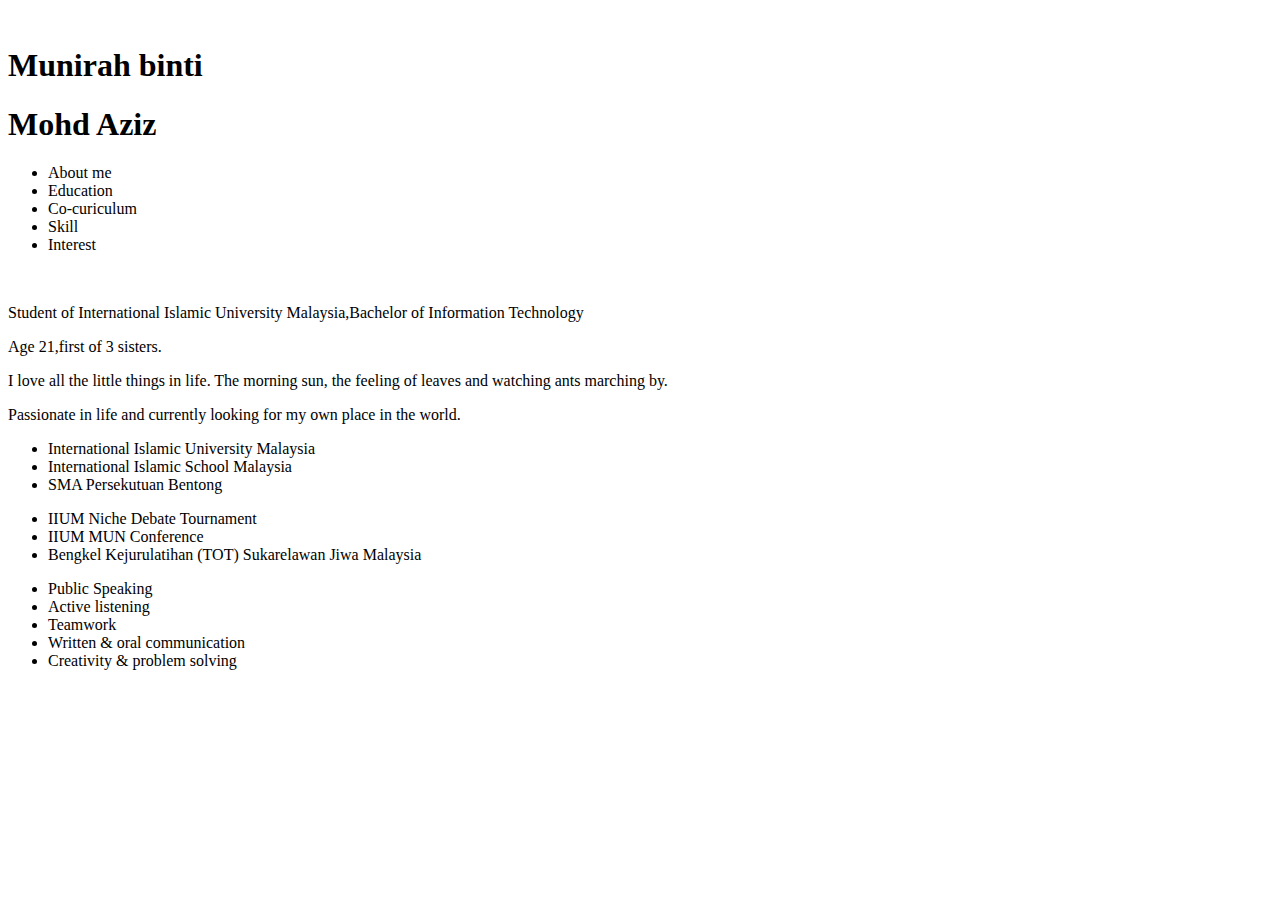
==== index.html @ 91865266 "Add files via upload" ====
<!DOCTYPE html>
<html lang="en" dir="ltr">
  <head>
    <meta charset="utf-8">
    <title>Munirah</title>
    <script type="text/javascript" src="path_to/jquery.js"></script>
    <script type="text/javascript" src="path_to/jquery.simplePagination.js"></script>
    <link type="text/css" rel="stylesheet" href="path_to/simplePagination.css"/>
    <link rel="icon" href="images/profile-pic.ico">
    <link href="https://fonts.googleapis.com/css?family=Sarina" rel="stylesheet">
    <link href="https://fonts.googleapis.com/css?family=Euphoria+Script" rel="stylesheet">
    <link rel="stylesheet" href="style.css">
    <script type="text/javascript" src="script.js">

    </script>
  </head>
  <body>
    <header>
      <div class="left">
        <img src="images/profile-pic.png" alt="">
        <h1>Munirah binti </h1>
        <h1>Mohd Aziz</h1>
        <nav>
          <ul>
            <li id="about">About me</li>
            <li id="edu">Education</li>
            <li id="cocu">Co-curiculum</li>
            <li id="skill">Skill</li>
            <li id="interest">Interest</li>
          </ul>
        </nav>
      </div>

    </header>

    <div class="main">
      <div class="portrait">
        <img src="images/background2.jpeg" alt="">
      </div>
        <div class="about">
          <p>Student of International Islamic University
          Malaysia,Bachelor of Information Technology</p>
          <p>Age 21,first of 3 sisters.</p>
          <p>I love all the little things in life. The morning sun, the feeling
            of leaves and watching ants marching by.</p>
          <p>Passionate in life and currently looking for my own place in the world.</p>
        </div>
        <div class="edu">
          <ul>
            <li>International Islamic University Malaysia</li>
            <li>International Islamic School Malaysia</li>
            <li>SMA Persekutuan Bentong</li>
          </ul>
        </div>
        <div class="cocu">
          <ul>
            <li>IIUM Niche Debate Tournament</li>
            <li>IIUM MUN Conference</li>
            <li>Bengkel Kejurulatihan (TOT) Sukarelawan Jiwa Malaysia</li>
          </ul>
        </div>
        <div class="skill">
          <div class="skillset">
            <ul>
              <li>Public Speaking</li>
              <li>Active listening</li>
              <li>Teamwork</li>
              <li>Written & oral communication</li>
              <li>Creativity & problem solving</li>
            </ul>
          </div>
          <div class="graph">
            <div class="bar speak">

            </div>
            <div class="bar listen">

            </div>
            <div class="bar team">

            </div>
            <div class="bar write">

            </div>
            <div class="bar creative">

            </div>
          </div>
        </div>
        <div class="interest">
          <div class="digital">

          </div>
          <div class="Drawing">

          </div>
          <div class="crochet">

          </div>
          <div class="stitch">

          </div>
        </div>
    </div>




    <footer></footer>

  </body>
</html>
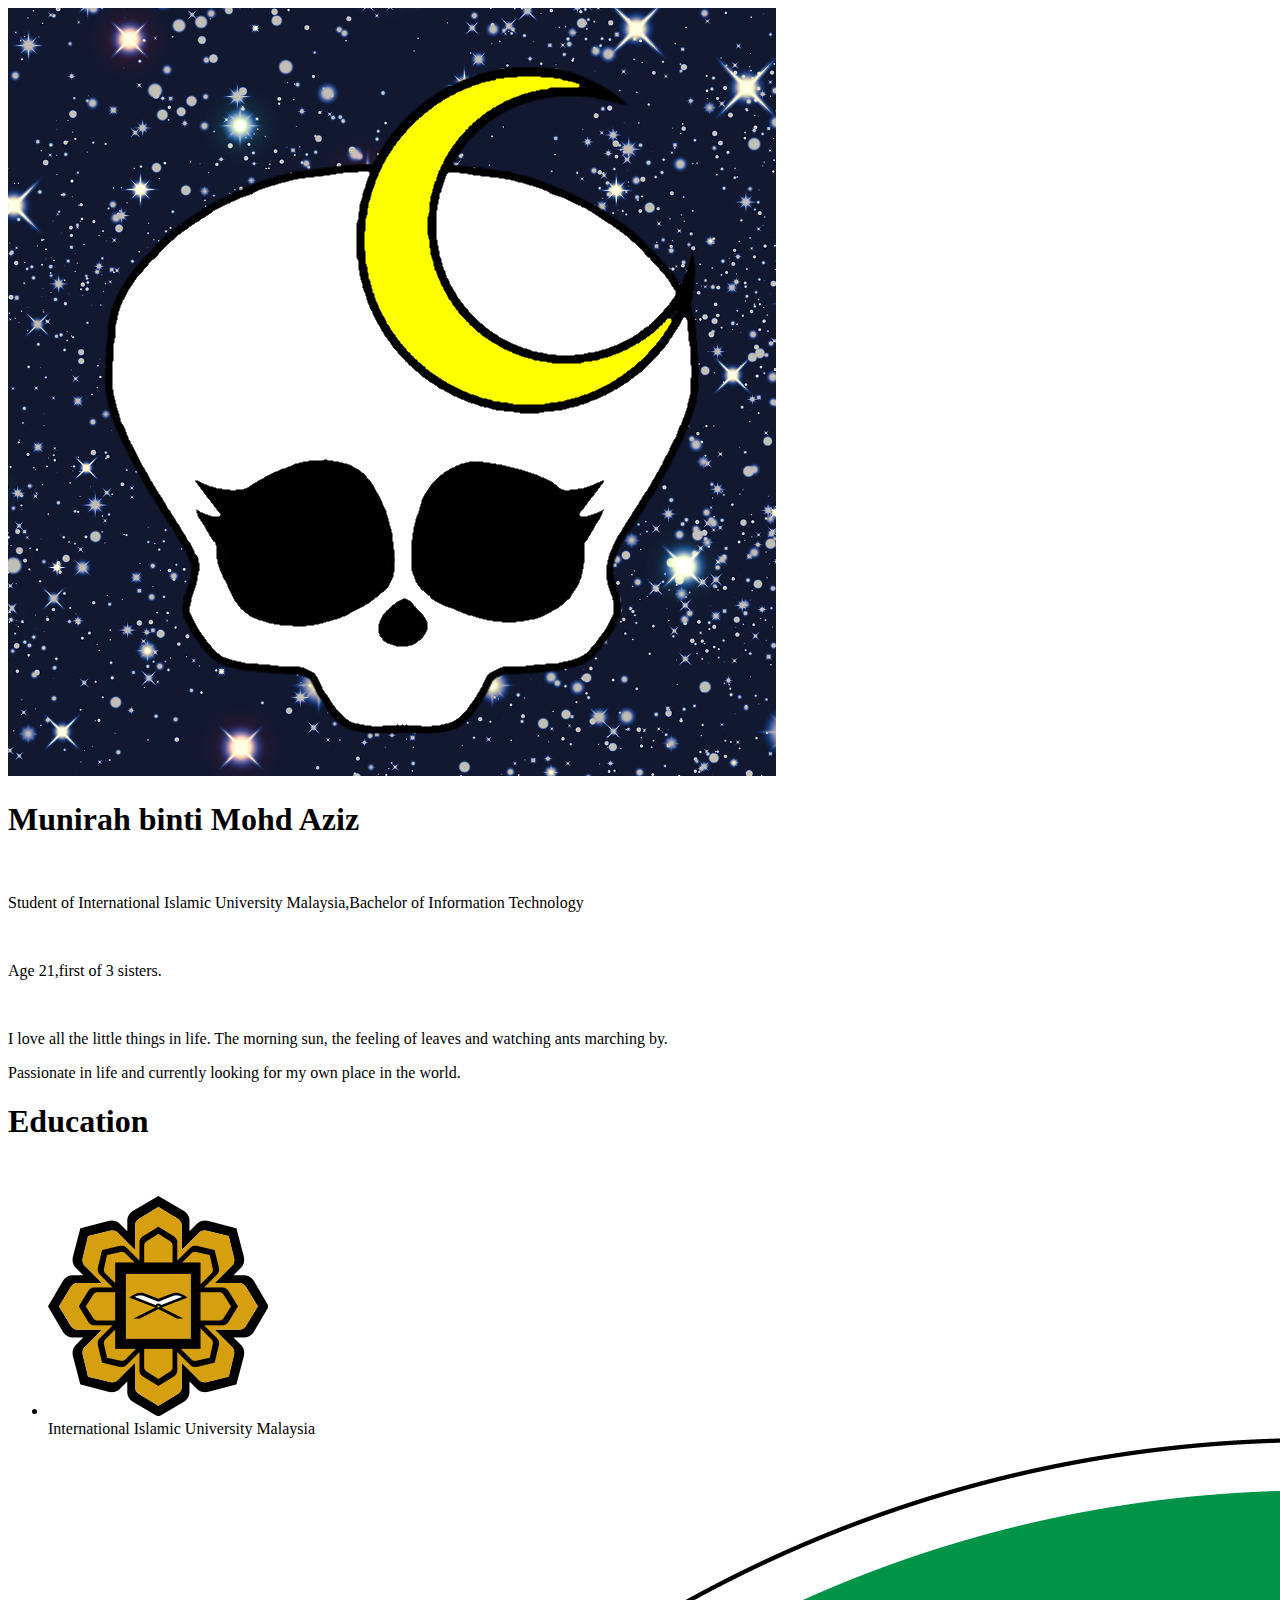
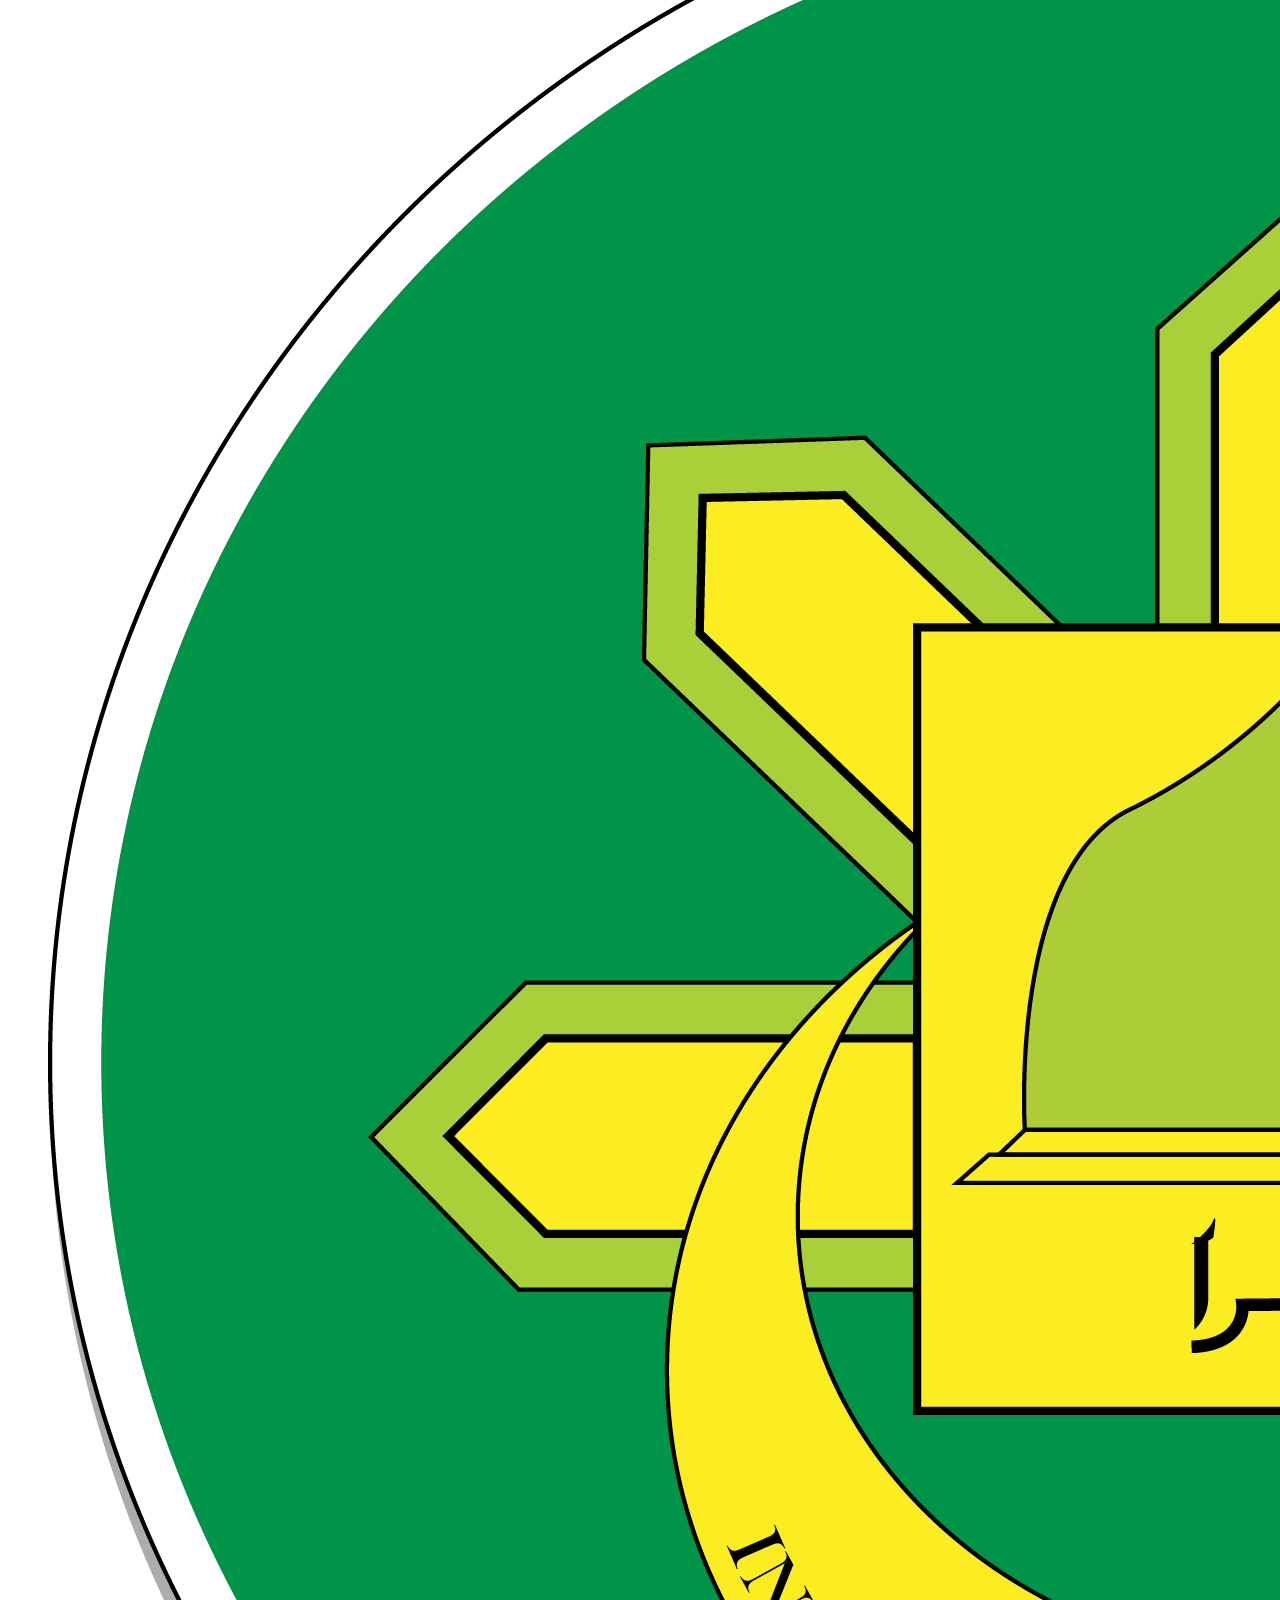
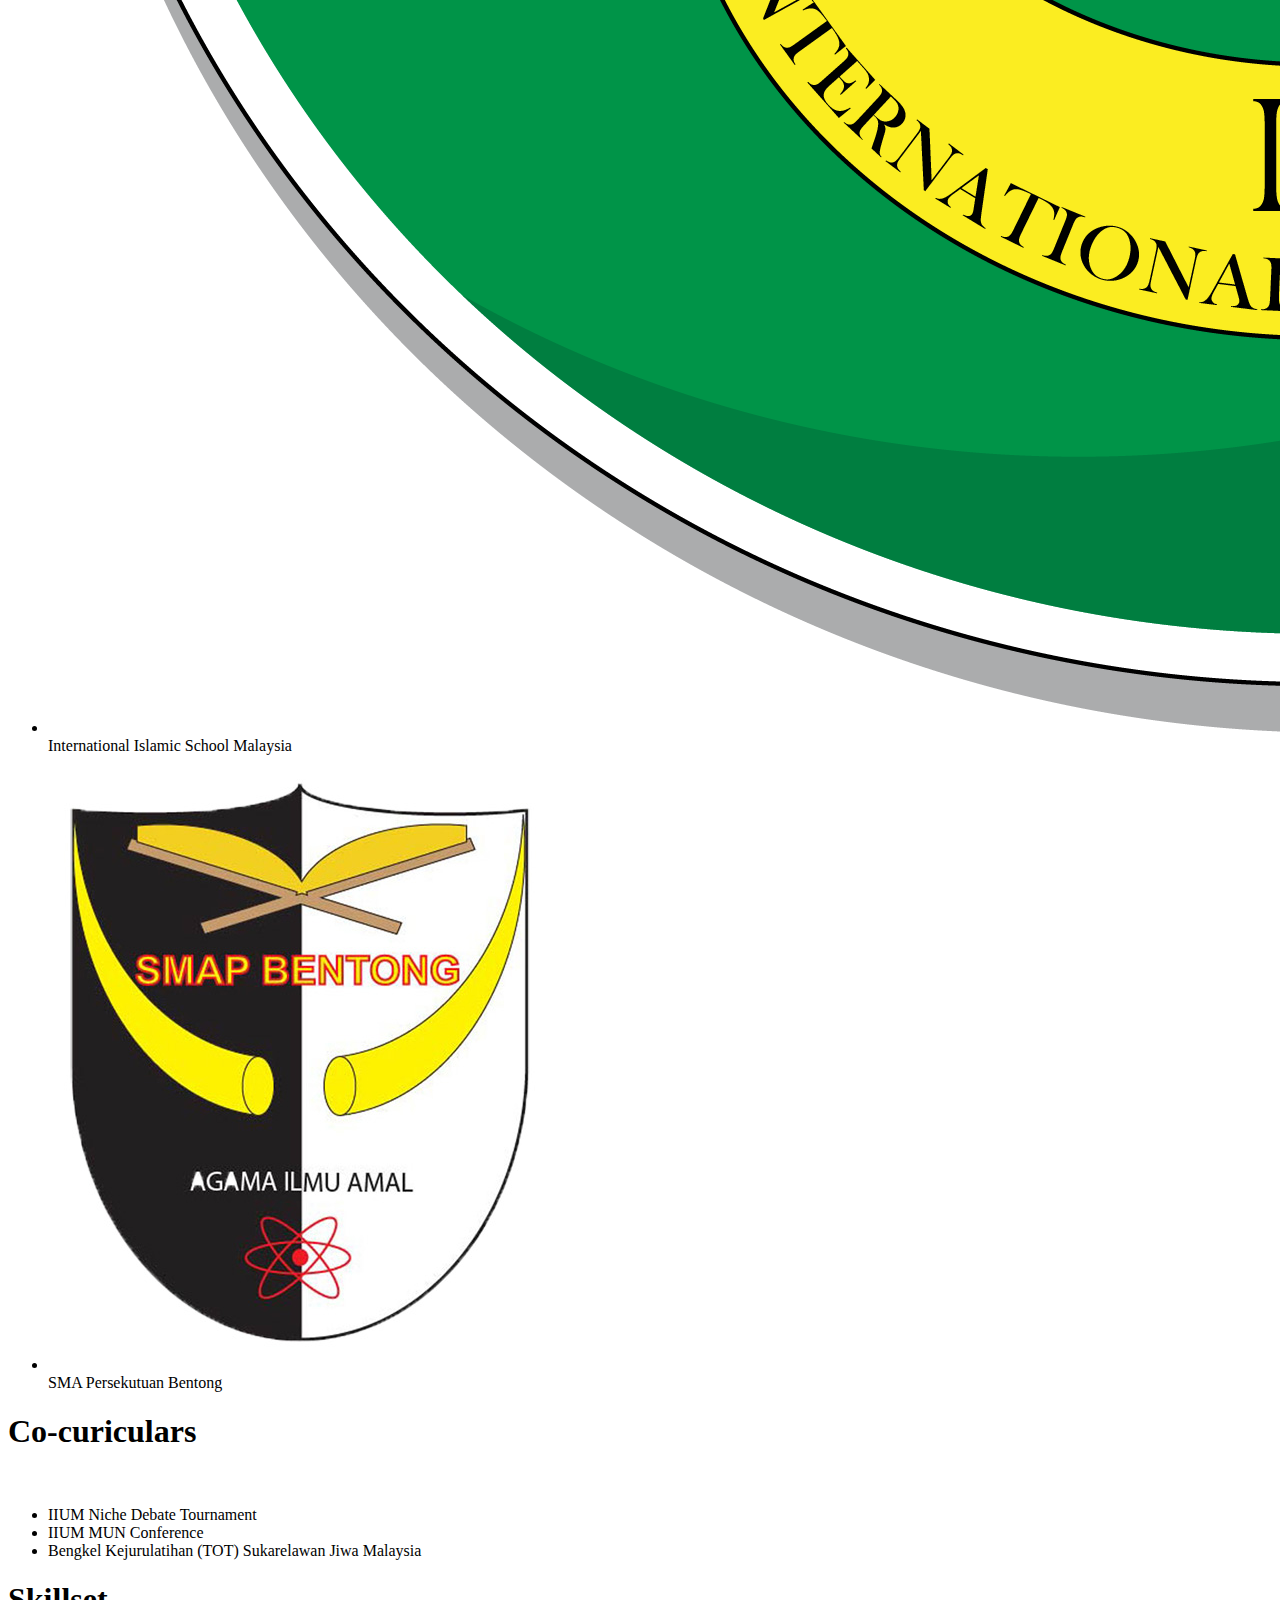
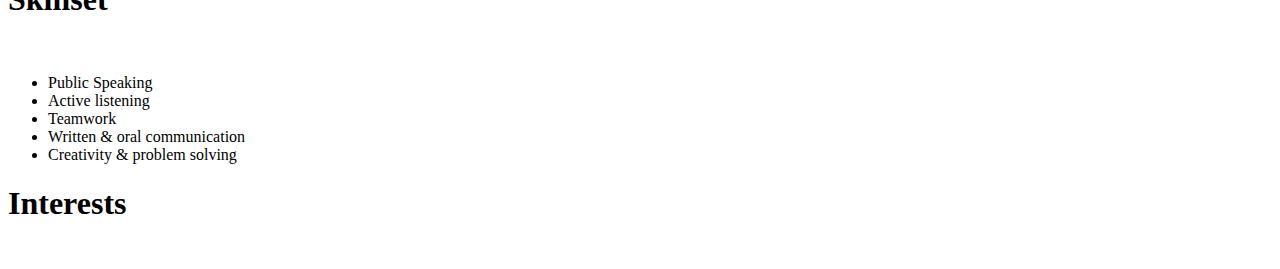
==== commit ce222898: "Update index.html" ====
--- a/index.html
+++ b/index.html
@@ -8,6 +8,7 @@
     <link type="text/css" rel="stylesheet" href="path_to/simplePagination.css"/>
     <link rel="icon" href="images/profile-pic.ico">
     <link href="https://fonts.googleapis.com/css?family=Sarina" rel="stylesheet">
+    <link href="https://fonts.googleapis.com/css?family=Alegreya+Sans" rel="stylesheet">
     <link href="https://fonts.googleapis.com/css?family=Euphoria+Script" rel="stylesheet">
     <link rel="stylesheet" href="style.css">
     <script type="text/javascript" src="script.js">
@@ -15,83 +16,54 @@
     </script>
   </head>
   <body>
-    <header>
-      <div class="left">
-        <img src="images/profile-pic.png" alt="">
-        <h1>Munirah binti </h1>
-        <h1>Mohd Aziz</h1>
-        <nav>
-          <ul>
-            <li id="about">About me</li>
-            <li id="edu">Education</li>
-            <li id="cocu">Co-curiculum</li>
-            <li id="skill">Skill</li>
-            <li id="interest">Interest</li>
-          </ul>
-        </nav>
-      </div>
 
-    </header>
-
-    <div class="main">
-      <div class="portrait">
-        <img src="images/background2.jpeg" alt="">
-      </div>
-        <div class="about">
+        <div class="isi about">
+          <div class="left">
+            <img src="images/profile-pic.png" alt="">
+            <h1>Munirah binti Mohd Aziz</h1>
+          </div>
+          <br>
           <p>Student of International Islamic University
-          Malaysia,Bachelor of Information Technology</p>
-          <p>Age 21,first of 3 sisters.</p>
+          Malaysia,Bachelor of Information Technology</p><br>
+          <p>Age 21,first of 3 sisters.</p><br>
           <p>I love all the little things in life. The morning sun, the feeling
             of leaves and watching ants marching by.</p>
           <p>Passionate in life and currently looking for my own place in the world.</p>
         </div>
-        <div class="edu">
+        <div class="isi edu">
+          <h1>Education</h1><br>
           <ul>
-            <li>International Islamic University Malaysia</li>
-            <li>International Islamic School Malaysia</li>
-            <li>SMA Persekutuan Bentong</li>
+            <li><img class="logo" src="images/iium.png" alt=""><br>International Islamic University Malaysia</li>
+            <li><img class="logo" src="images/iism.png" alt=""><br>International Islamic School Malaysia</li>
+            <li><img class="logo" src="images/superb.jpg" alt=""><br>SMA Persekutuan Bentong</li>
           </ul>
         </div>
-        <div class="cocu">
+        <div class="isi cocu">
+          <h1>Co-curiculars</h1><br>
           <ul>
             <li>IIUM Niche Debate Tournament</li>
             <li>IIUM MUN Conference</li>
             <li>Bengkel Kejurulatihan (TOT) Sukarelawan Jiwa Malaysia</li>
           </ul>
         </div>
-        <div class="skill">
+        <div class="isi skill">
+          <h1>Skillset</h1><br>
           <div class="skillset">
             <ul>
-              <li>Public Speaking</li>
-              <li>Active listening</li>
-              <li>Teamwork</li>
-              <li>Written & oral communication</li>
-              <li>Creativity & problem solving</li>
+              <li class="speak">Public Speaking</li>
+              <li class="listen">Active listening</li>
+              <li class="team">Teamwork</li>
+              <li class="write">Written & oral communication</li>
+              <li class="creative">Creativity & problem solving</li>
             </ul>
           </div>
-          <div class="graph">
-            <div class="bar speak">
-
-            </div>
-            <div class="bar listen">
-
-            </div>
-            <div class="bar team">
-
-            </div>
-            <div class="bar write">
-
-            </div>
-            <div class="bar creative">
-
-            </div>
-          </div>
         </div>
-        <div class="interest">
+        <div class="isi interest">
+          <h1>Interests</h1><br>
           <div class="digital">
 
           </div>
-          <div class="Drawing">
+          <div class="drawing">
 
           </div>
           <div class="crochet">
@@ -101,11 +73,6 @@
 
           </div>
         </div>
-    </div>
-
-
-
-
     <footer></footer>
 
   </body>
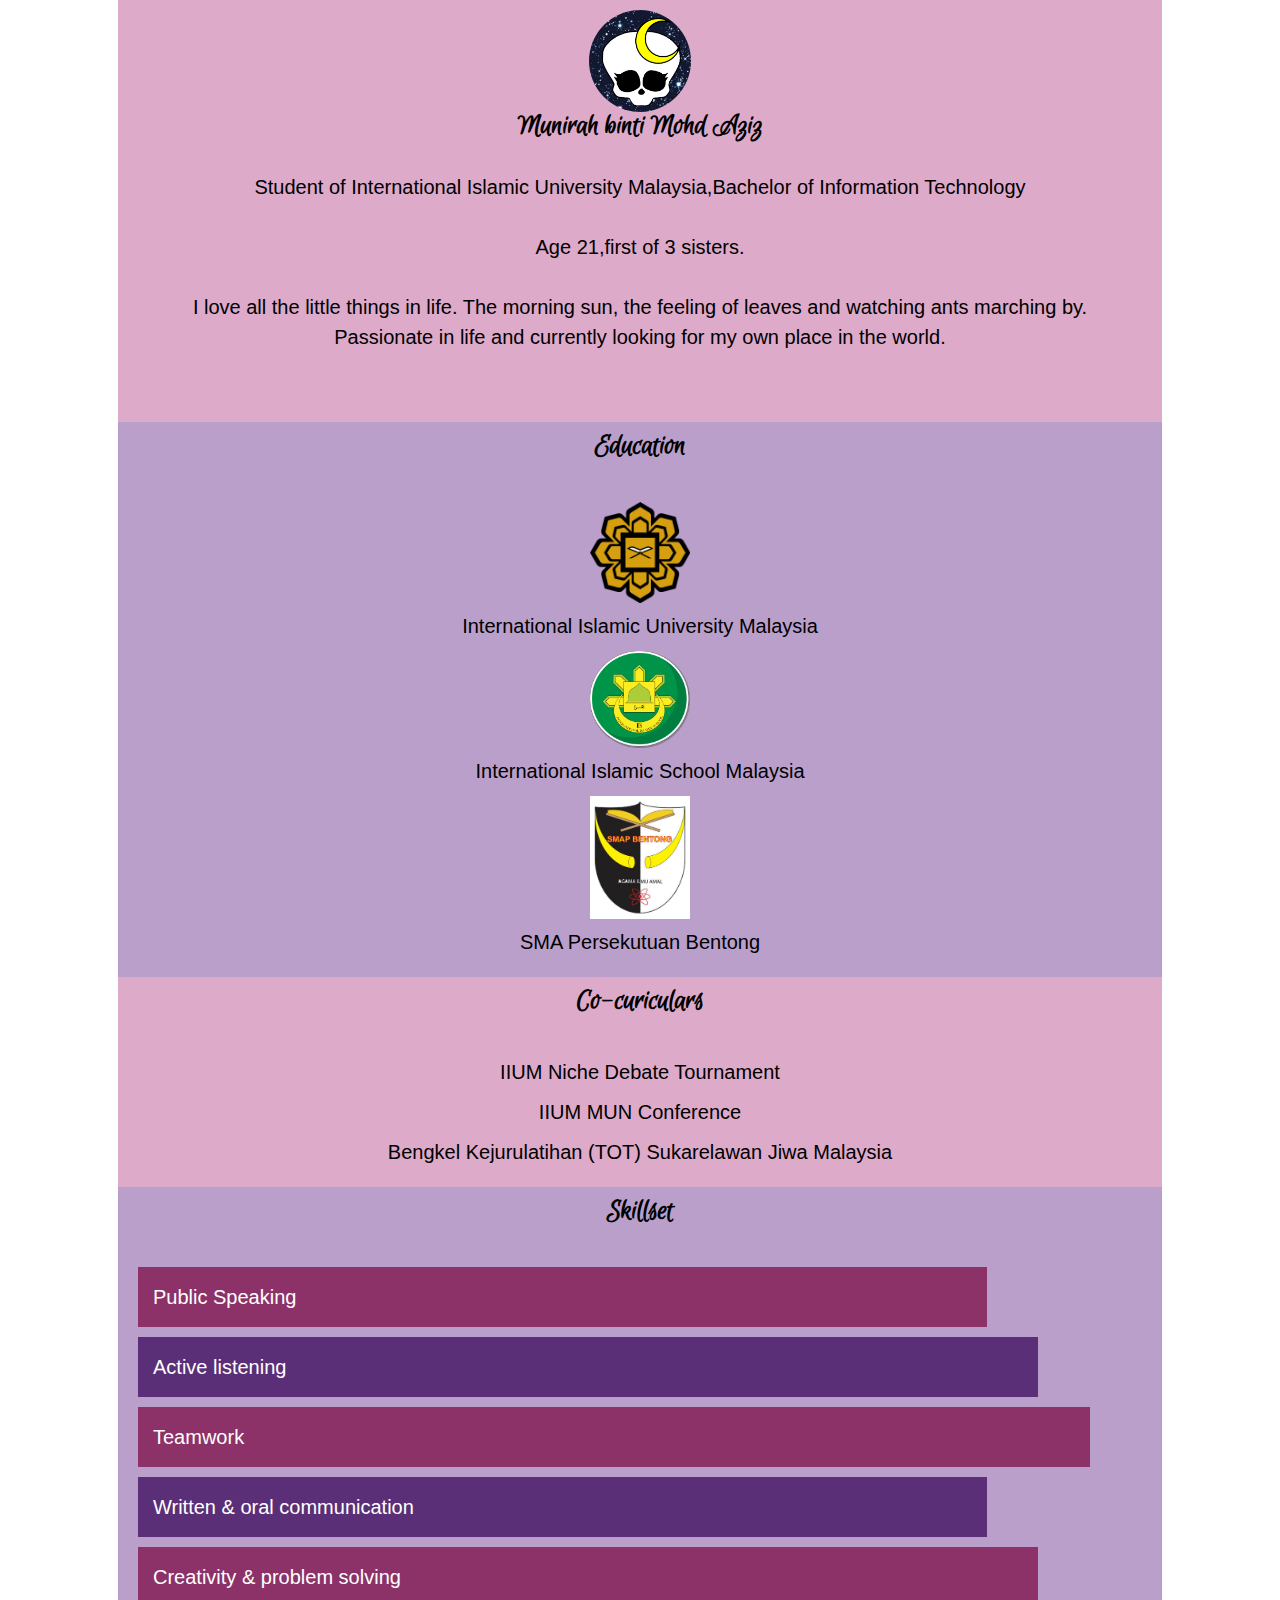
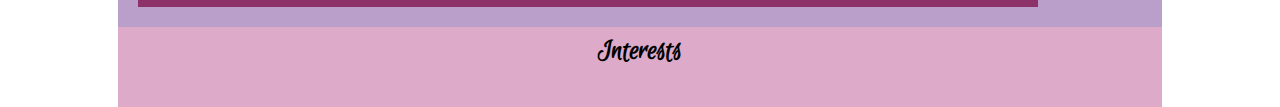
==== commit 30ed9b18: "Update index.html" ====
--- a/index.html
+++ b/index.html
@@ -28,7 +28,7 @@
           <p>Age 21,first of 3 sisters.</p><br>
           <p>I love all the little things in life. The morning sun, the feeling
             of leaves and watching ants marching by.</p>
-          <p>Passionate in life and currently looking for my own place in the world.</p>
+          <p>Passionate in life and currently looking for my own place in the world.</p><br><br>
         </div>
         <div class="isi edu">
           <h1>Education</h1><br>
--- a/style.css
+++ b/style.css
@@ -0,0 +1,116 @@
+*{
+  margin:0;
+  padding:0;
+}
+
+body{
+  font-family: 'Open Sans', sans-serif;
+  font-size: 20px;
+  line-height: 30px;
+  display: block;
+  background-image: url("images/space.jpg");
+  background-size: cover;
+  background-repeat: no-repeat;
+}
+
+ul li{
+  list-style: none;
+  margin: 10px;
+}
+
+h1{
+  font-family: 'Euphoria Script', cursive;
+  font-size: 30px;
+}
+
+.left{
+  align-items: center;
+  margin: auto;
+}
+
+.left img{
+  width: 10%;
+  border-radius: 50%;
+  display: block;
+  margin: auto;
+}
+
+
+.main{
+  opacity: 0.9;
+  height: 430px;
+  border-radius: 5px;
+  margin: 10px;
+}
+
+.isi{
+  text-align: center;
+  width: 80%;
+  height: 80%;
+  margin: 0 auto;
+  padding:10px;
+  position: sticky;
+  top: 0;
+}
+
+.isi:nth-child(1){
+  background-color: #DDAAC9;
+}
+
+.isi:nth-child(2){
+  background-color: #BA9FCB;
+}
+.isi:nth-child(3){
+  background-color: #DDAAC9;
+}
+.isi:nth-child(4){
+  background-color: #BA9FCB;
+}
+
+.isi:nth-child(5){
+  background-color: #DDAAC9;
+}
+.isi:nth-child(6){
+  background-color: #BA9FCB;
+}
+
+.main ul li{
+  border: 2px solid maroon;
+  border-radius: 5px;
+  margin: 10px;
+  list-style-type: none;
+}
+
+.logo{
+  width:10%;
+  margin: auto;
+}
+
+.skillset ul li{
+  text-align: left;
+  border: none;
+  color: white;
+  padding: 15px;
+}
+
+.speak{
+  width: 80%;
+  background-color: #8C3269;
+}
+
+.listen{
+  width:85%;
+  background-color: #5B2F77;
+}
+.team{
+  width: 90%;
+  background-color: #8C3269;
+}
+.write{
+  width: 80%;
+  background-color: #5B2F77;
+}
+.creative{
+  width: 85%;
+  background-color: #8C3269;
+}
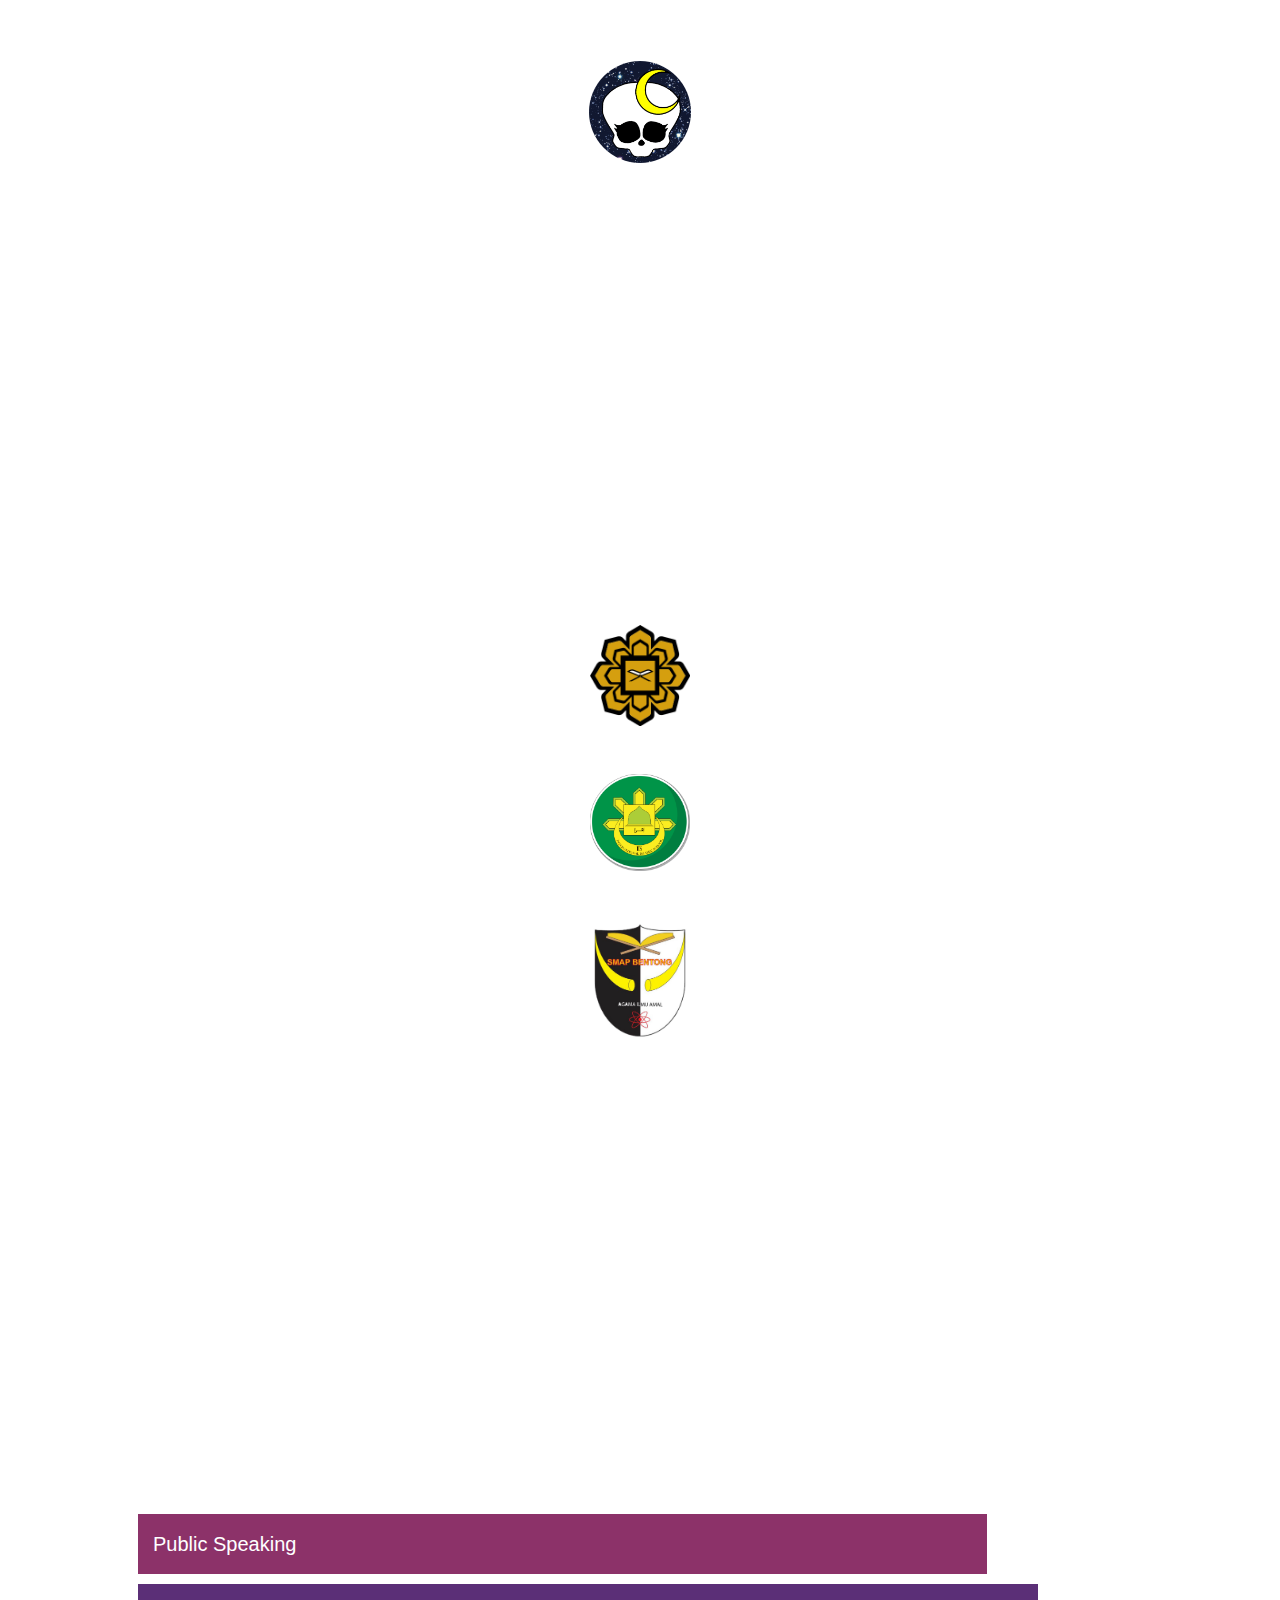
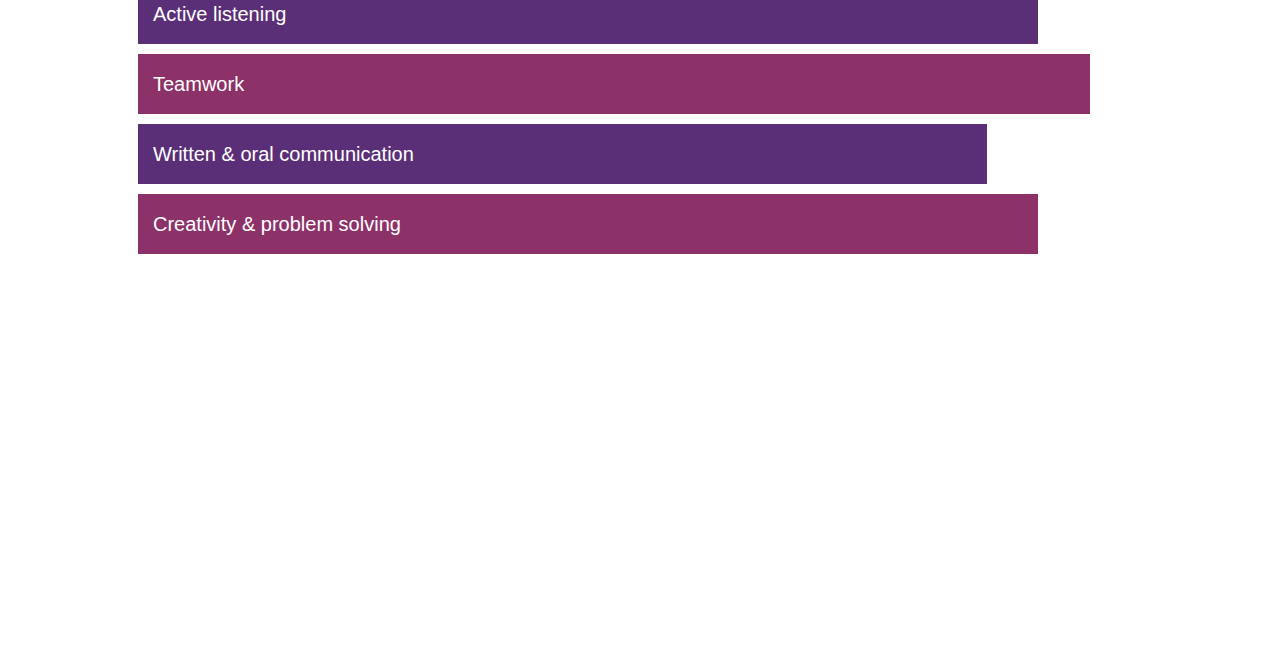
==== commit 1832216d: "Update index.html" ====
--- a/index.html
+++ b/index.html
@@ -3,16 +3,22 @@
   <head>
     <meta charset="utf-8">
     <title>Munirah</title>
-    <script type="text/javascript" src="path_to/jquery.js"></script>
-    <script type="text/javascript" src="path_to/jquery.simplePagination.js"></script>
-    <link type="text/css" rel="stylesheet" href="path_to/simplePagination.css"/>
     <link rel="icon" href="images/profile-pic.ico">
     <link href="https://fonts.googleapis.com/css?family=Sarina" rel="stylesheet">
     <link href="https://fonts.googleapis.com/css?family=Alegreya+Sans" rel="stylesheet">
     <link href="https://fonts.googleapis.com/css?family=Euphoria+Script" rel="stylesheet">
     <link rel="stylesheet" href="style.css">
-    <script type="text/javascript" src="script.js">
-
+    <script
+      src="https://code.jquery.com/jquery-2.2.4.js"
+      integrity="sha256-iT6Q9iMJYuQiMWNd9lDyBUStIq/8PuOW33aOqmvFpqI="
+      crossorigin="anonymous"></script>
+    <script type="text/javascript">
+    $(document).ready(function(){
+      $('.thumb a').click(function(e){
+        e.preventDefault();
+        $('.imgbox img').attr("src",$(this).attr("href"));
+      })
+    })
     </script>
   </head>
   <body>
@@ -60,20 +66,16 @@
         </div>
         <div class="isi interest">
           <h1>Interests</h1><br>
-          <div class="digital">
-
+          <div class="imgbox">
+            <img src="images/img1.jpg" alt="">
           </div>
-          <div class="drawing">
-
-          </div>
-          <div class="crochet">
-
-          </div>
-          <div class="stitch">
-
-          </div>
+          <ul class="thumb">
+            <li><a href="images/img1.jpg" target="imgbox"><img src="images/img1.jpg" alt=""></a></li>
+            <li><a href="images/img2.jpg" target="imgbox"><img src="images/img2.jpg" alt=""></a></li>
+            <li><a href="images/img3.jpg" target="imgbox"><img src="images/img3.jpg" alt=""></a></li>
+            <li><a href="images/img4.jpg" target="imgbox"><img src="images/img4.jpg" alt=""></a></li>
+          </ul>
         </div>
-    <footer></footer>
 
   </body>
 </html>
--- a/style.css
+++ b/style.css
@@ -32,7 +32,7 @@
   width: 10%;
   border-radius: 50%;
   display: block;
-  margin: auto;
+  margin: 10px auto;
 }
 
 
@@ -47,44 +47,21 @@
   text-align: center;
   width: 80%;
   height: 80%;
-  margin: 0 auto;
-  padding:10px;
-  position: sticky;
-  top: 0;
+  margin: 20px auto;
+  padding:30px;
+  border-radius: 10px;
+  border: 1px solid white;
+  top: 30px;
+  color: white;
 }
 
-.isi:nth-child(1){
-  background-color: #DDAAC9;
-}
 
-.isi:nth-child(2){
-  background-color: #BA9FCB;
-}
-.isi:nth-child(3){
-  background-color: #DDAAC9;
-}
-.isi:nth-child(4){
-  background-color: #BA9FCB;
-}
-
-.isi:nth-child(5){
-  background-color: #DDAAC9;
-}
-.isi:nth-child(6){
-  background-color: #BA9FCB;
-}
-
-.main ul li{
-  border: 2px solid maroon;
-  border-radius: 5px;
-  margin: 10px;
-  list-style-type: none;
-}
 
 .logo{
   width:10%;
   margin: auto;
 }
+
 
 .skillset ul li{
   text-align: left;
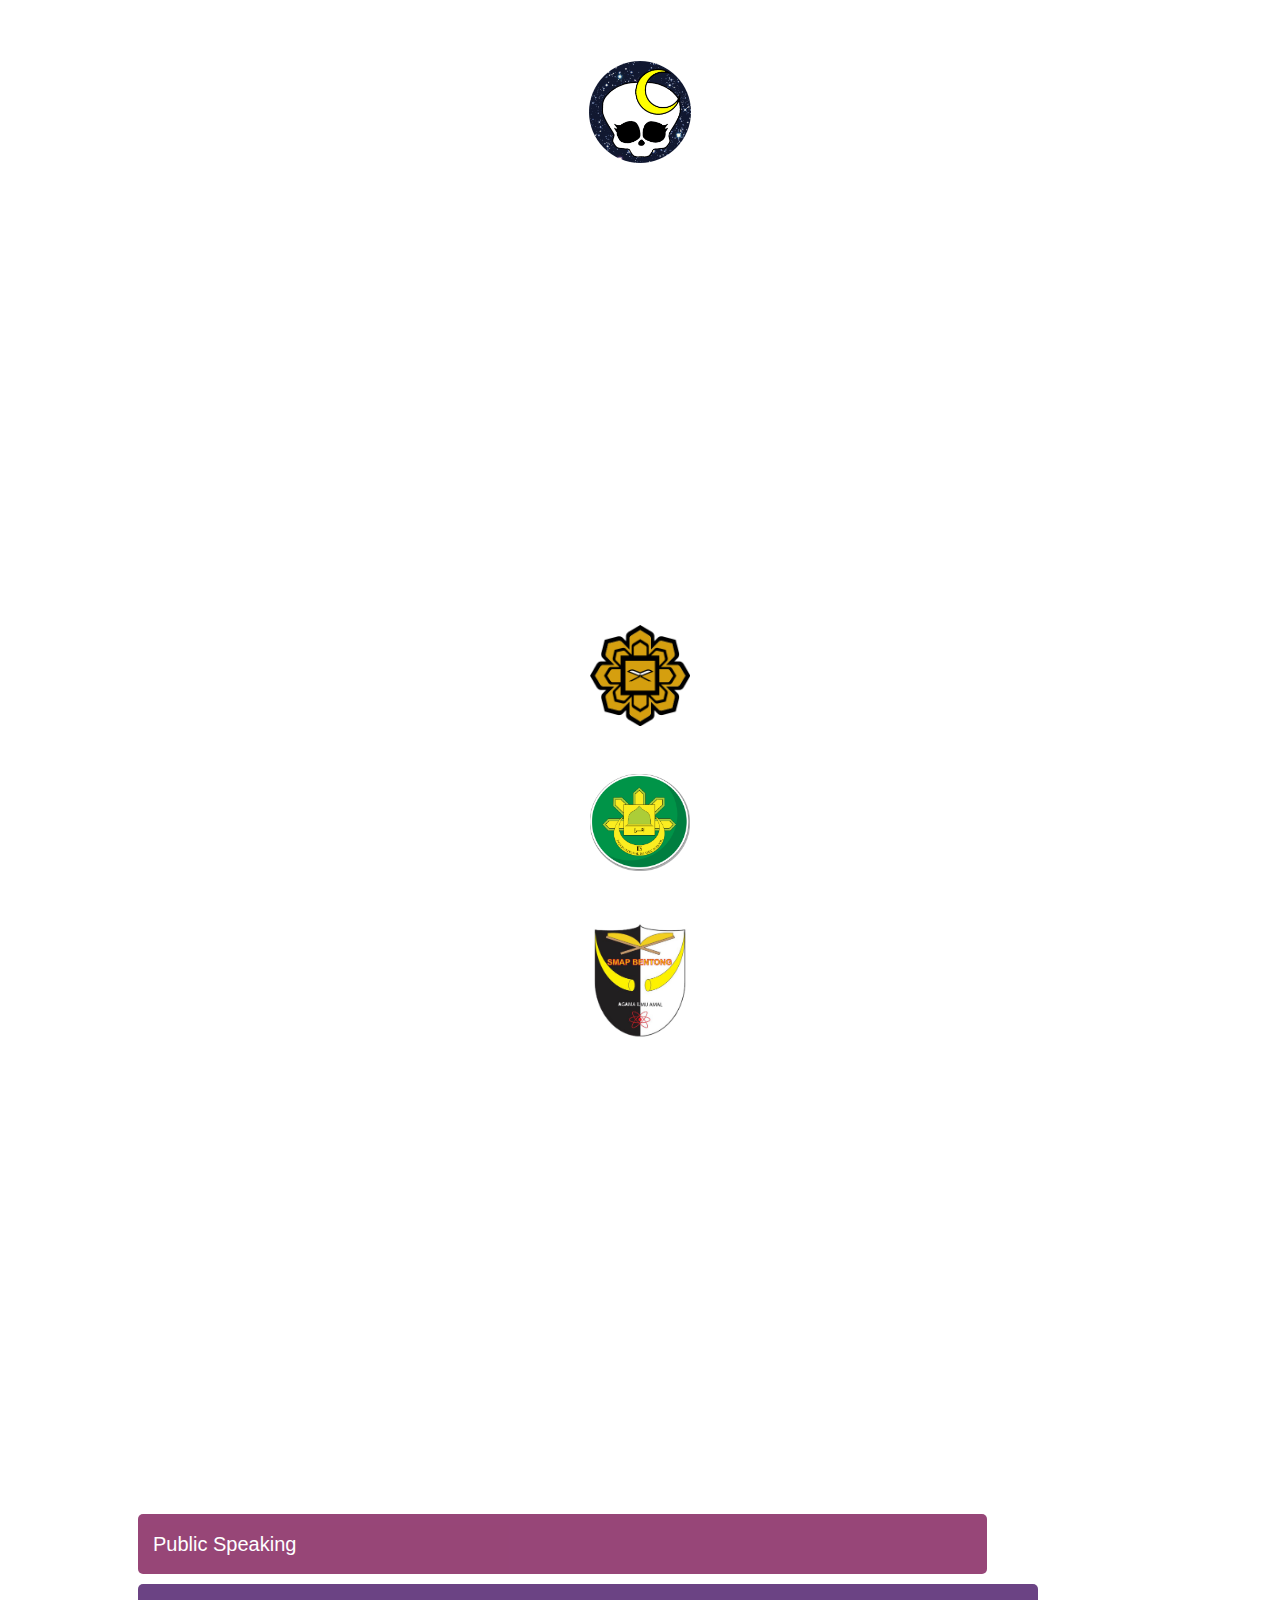
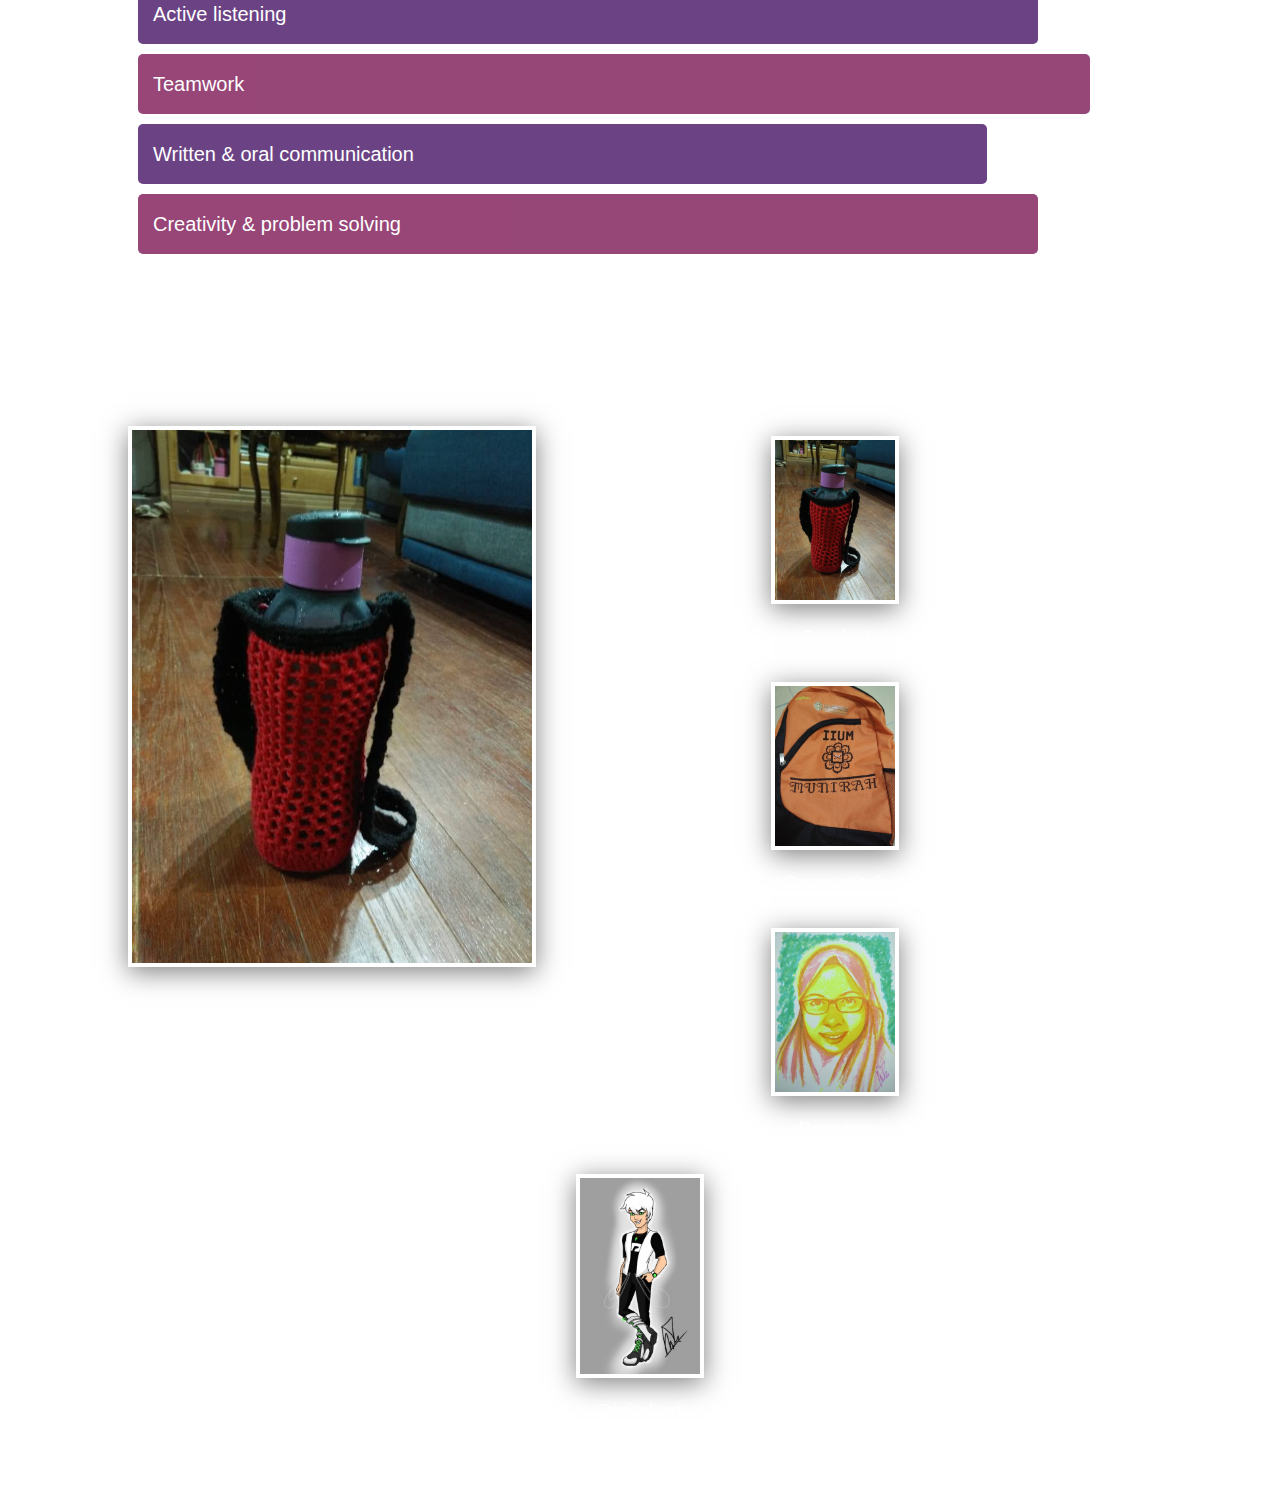
==== commit 3791a0c7: "Update index.html" ====
--- a/index.html
+++ b/index.html
@@ -14,7 +14,7 @@
       crossorigin="anonymous"></script>
     <script type="text/javascript">
     $(document).ready(function(){
-      $('.thumb a').click(function(e){
+      $('.thumb a').hover(function(e){
         e.preventDefault();
         $('.imgbox img').attr("src",$(this).attr("href"));
       })
@@ -31,7 +31,7 @@
           <br>
           <p>Student of International Islamic University
           Malaysia,Bachelor of Information Technology</p><br>
-          <p>Age 21,first of 3 sisters.</p><br>
+          <p>Age 21,first of 3 sisters, Pahang born and bred.</p><br>
           <p>I love all the little things in life. The morning sun, the feeling
             of leaves and watching ants marching by.</p>
           <p>Passionate in life and currently looking for my own place in the world.</p><br><br>
@@ -70,10 +70,10 @@
             <img src="images/img1.jpg" alt="">
           </div>
           <ul class="thumb">
-            <li><a href="images/img1.jpg" target="imgbox"><img src="images/img1.jpg" alt=""></a></li>
-            <li><a href="images/img2.jpg" target="imgbox"><img src="images/img2.jpg" alt=""></a></li>
-            <li><a href="images/img3.jpg" target="imgbox"><img src="images/img3.jpg" alt=""></a></li>
-            <li><a href="images/img4.jpg" target="imgbox"><img src="images/img4.jpg" alt=""></a></li>
+            <li><a href="images/img1.jpg" target="imgbox"><img src="images/img1.jpg" alt=""></a><br>Crochet</li>
+            <li><a href="images/img2.jpg" target="imgbox"><img src="images/img2.jpg" alt=""></a><br>Cross stitch</li>
+            <li><a href="images/img3.jpg" target="imgbox"><img src="images/img3.jpg" alt=""></a><br>Drawing</li>
+            <li><a href="images/img4.jpg" target="imgbox"><img src="images/img4.jpg" alt=""></a><br>Digital art</li>
           </ul>
         </div>
 
--- a/style.css
+++ b/style.css
@@ -20,7 +20,7 @@
 
 h1{
   font-family: 'Euphoria Script', cursive;
-  font-size: 30px;
+  font-size: 40px;
 }
 
 .left{
@@ -66,8 +66,10 @@
 .skillset ul li{
   text-align: left;
   border: none;
+  border-radius: 5px;
   color: white;
   padding: 15px;
+  opacity: .9;
 }
 
 .speak{
@@ -91,3 +93,29 @@
   width: 85%;
   background-color: #8C3269;
 }
+
+.imgbox{
+  width: 400px;
+  height: 700px;
+  margin: 20px auto 10px;
+  float: left;
+}
+
+.interest img{
+  width: 100%;
+  border: 4px solid #ffffff;
+  box-shadow: 0 5px 25px rgba(0, 0, 0, 0.5);
+}
+
+.thumb ul{
+  margin: 0 auto;
+  padding: 0;
+  display: flex;
+  align-items: center;
+  justify-content: center;
+}
+
+.interest ul li img{
+  width: 120px;
+  margin: 20px auto 10px;
+}
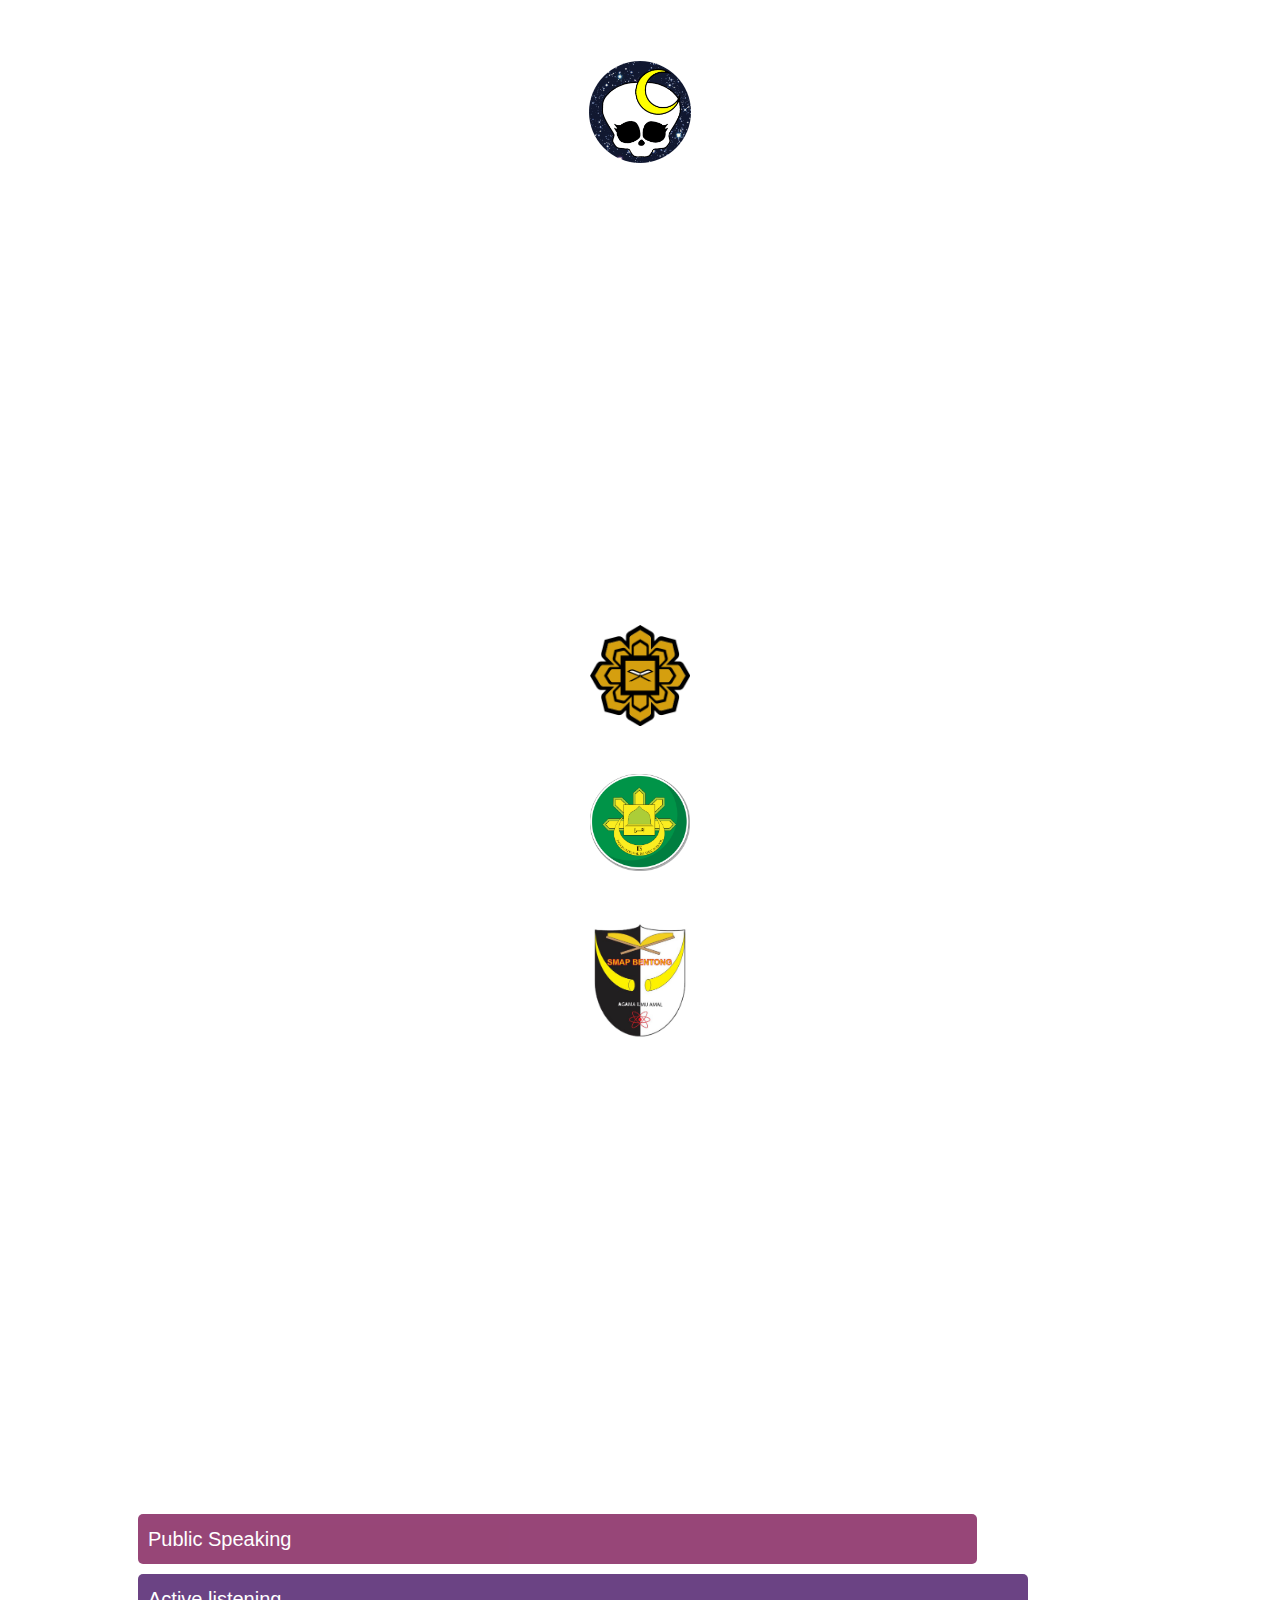
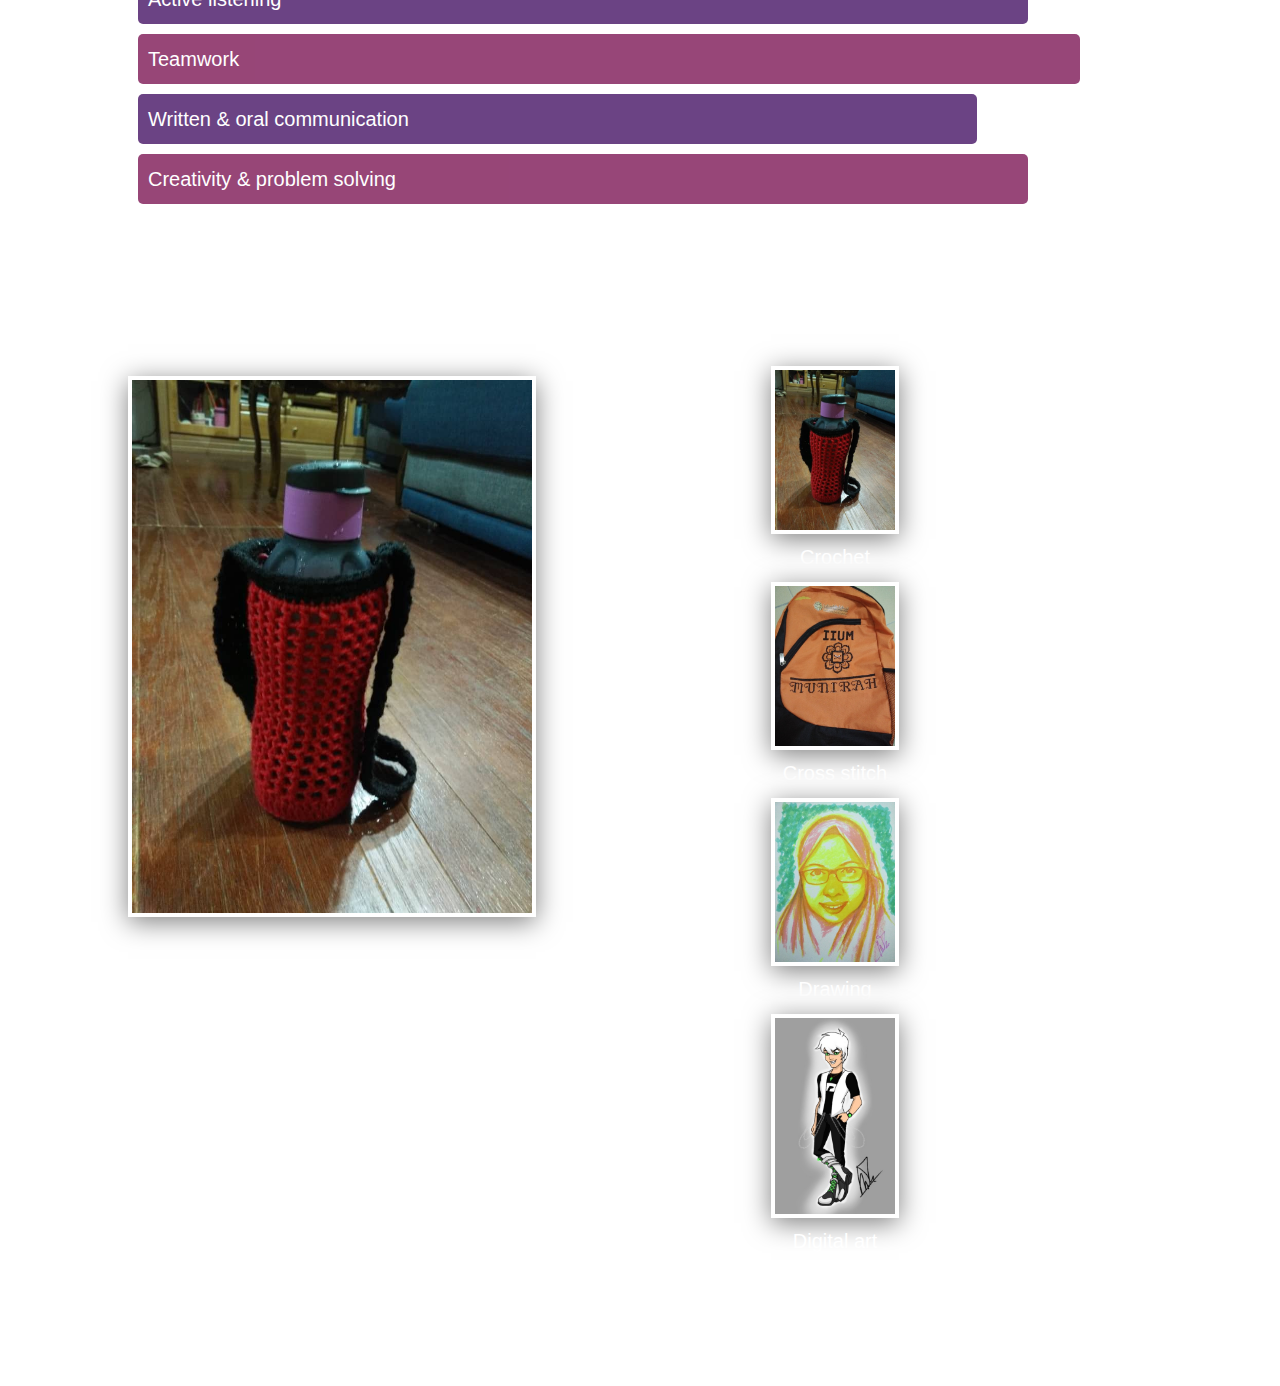
==== commit 998fbde6: "Update index.html" ====
--- a/index.html
+++ b/index.html
@@ -14,7 +14,7 @@
       crossorigin="anonymous"></script>
     <script type="text/javascript">
     $(document).ready(function(){
-      $('.thumb a').hover(function(e){
+      $('.thumb a').click(function(e){
         e.preventDefault();
         $('.imgbox img').attr("src",$(this).attr("href"));
       })
--- a/style.css
+++ b/style.css
@@ -68,8 +68,8 @@
   border: none;
   border-radius: 5px;
   color: white;
-  padding: 15px;
   opacity: .9;
+  padding: 10px;
 }
 
 .speak{
@@ -96,7 +96,7 @@
 
 .imgbox{
   width: 400px;
-  height: 700px;
+  height: 1000px;
   margin: 20px auto 10px;
   float: left;
 }
@@ -117,5 +117,5 @@
 
 .interest ul li img{
   width: 120px;
-  margin: 20px auto 10px;
+  margin:auto;
 }
